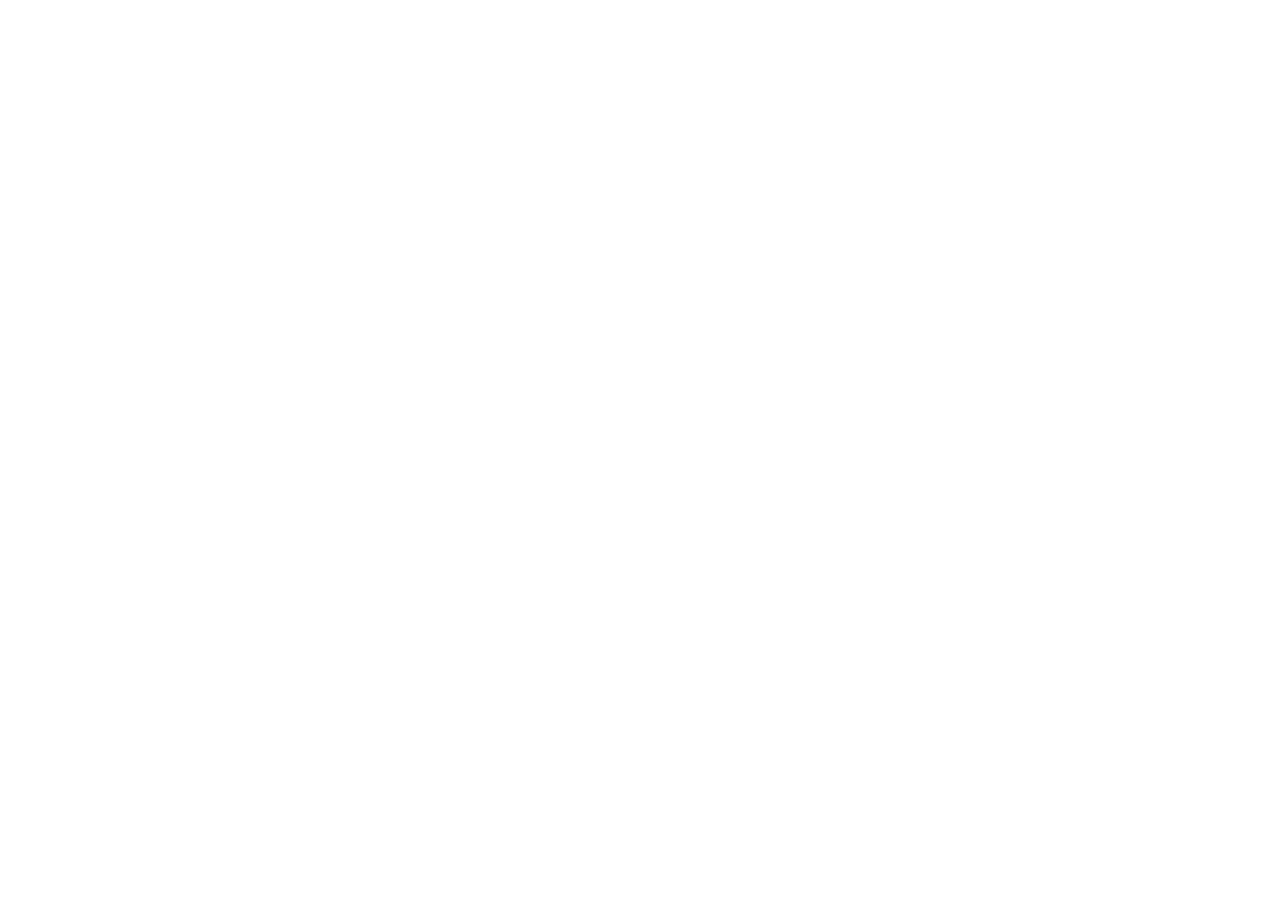
==== about.html @ 555bf5d5 "all files made" ====
<!DOCTYPE html>
<html lang="en">

    <head>
        <meta charset="UTF-8">
        <meta http-equiv="X-UA-Compatible" content="IE=edge">
        <meta name="viewport" content="width=device-width, initial-scale=1.0">
        <title>Tech2etc Ecommerce Tutorial</title>
        <link rel="stylesheet" href="https://pro.fontawesome.com/releases/v5.10.0/css/all.css" />

        <link rel="stylesheet" href="style.css">
    </head>

    <body>

        <script src="script.js"></script>
    </body>

</html>
---- style.css ----
@import url("https://fonts.googleapis.com/css2?family=Spartan:wght@100;200;300;400;500;600;700;800;900&display=swap");
* {
  margin: 0;
  padding: 0;
  box-sizing: border-box;
  font-family: "Spartan", sans-serif;
}

html {
  scroll-behavior: smooth;
}

/* Global Styles */

h1 {
  font-size: 50px;
  line-height: 64px;
  color: #222;
}

h2 {
  font-size: 46px;
  line-height: 54px;
  color: #222;
}

h4 {
  font-size: 20px;
  color: #222;
}

h6 {
  font-weight: 700;
  font-size: 12px;
}

p {
  font-size: 16px;
  color: #465b52;
  margin: 15px 0 20px 0;
}

.section-p1 {
  padding: 40px 80px;
}

.section-m1 {
  margin: 40px 0;
}

body {
  width: 100%;
}
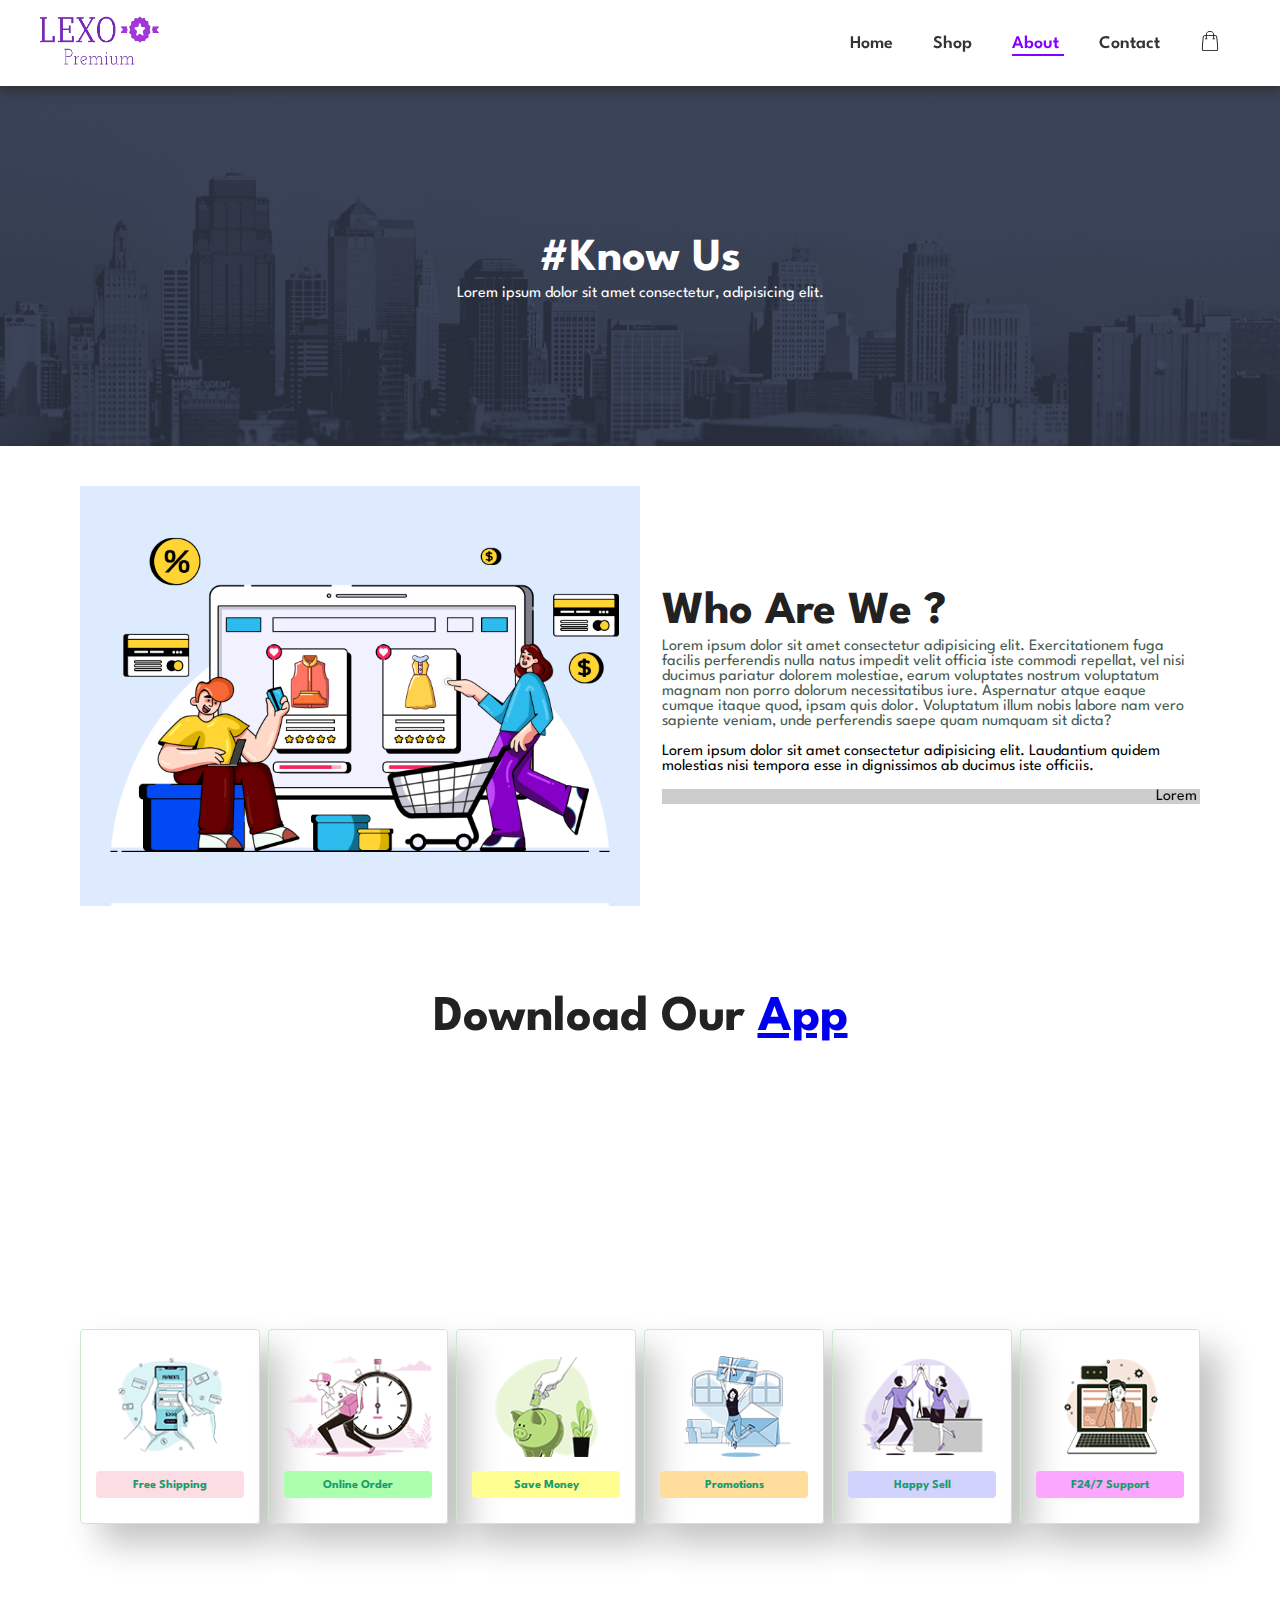
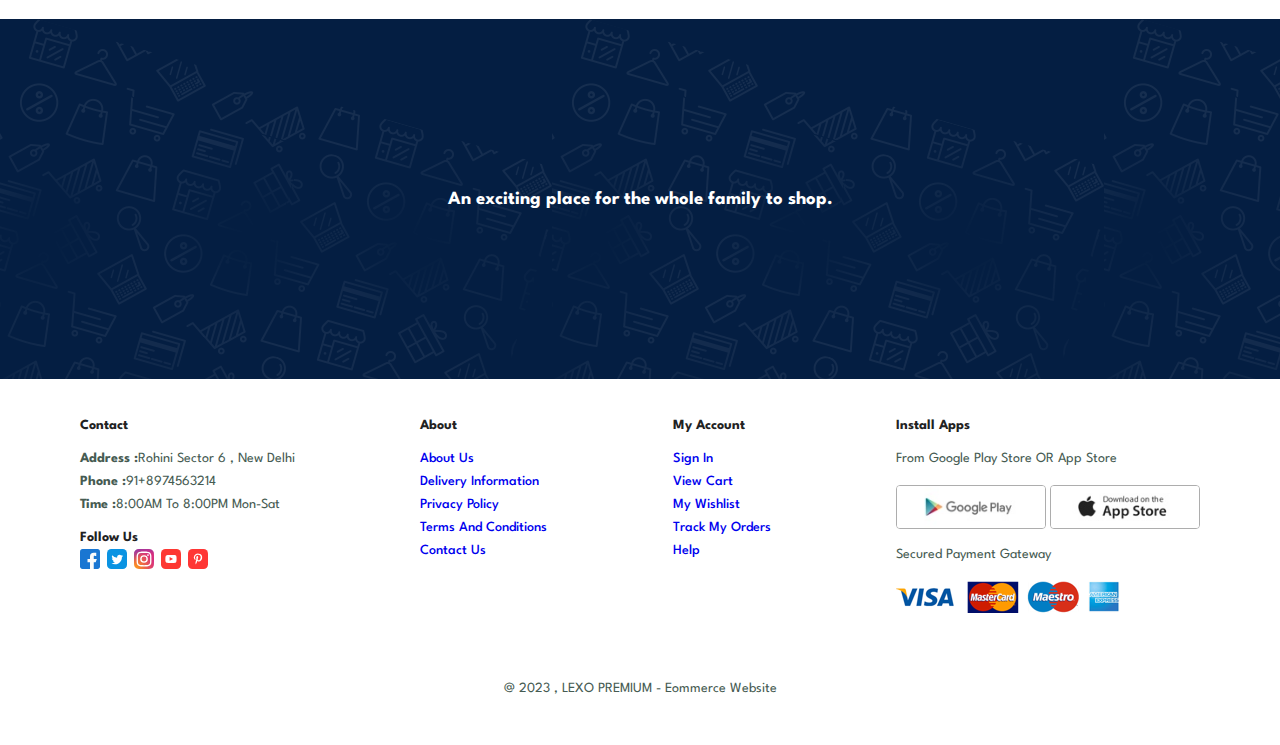
==== commit e90f4ff3: "final commit" ====
--- a/about.html
+++ b/about.html
@@ -1,19 +1,152 @@
 <!DOCTYPE html>
 <html lang="en">
 
-    <head>
-        <meta charset="UTF-8">
-        <meta http-equiv="X-UA-Compatible" content="IE=edge">
-        <meta name="viewport" content="width=device-width, initial-scale=1.0">
-        <title>Tech2etc Ecommerce Tutorial</title>
-        <link rel="stylesheet" href="https://pro.fontawesome.com/releases/v5.10.0/css/all.css" />
+<head>
+    <meta charset="UTF-8">
+    
+    <meta name="viewport" content="width=device-width, initial-scale=1.0">
+    <title>Ayush Ecommerce Website</title>
+    <link rel="stylesheet" href="style.css">
+    <link rel="stylesheet" href="responsive.css" class="">
+</head>
 
-        <link rel="stylesheet" href="style.css">
-    </head>
+<body>
+    <section id="header">
+        <a href="#"><img width="120px" height="50px" src="img/logo.png" alt="logo" class="logo"></a>
+        <div>
+            <ul id="navbar">
+                <li><a  href="index.html">Home</a></li>
+                <li><a  href="shop.html">Shop</a></li>
+                
+                <li><a class="active" href="about.html">About</a></li>
+                <li><a href="contact.html">Contact</a></li>
+                <li><a href="cart.html"> <img src="svg/shopping_bag.svg" alt="" id="lg-bag"></a></li>
+                <img src="svg/ham-close.svg" alt="" id="ham-close" > 
+            </ul>
+        </div>
+        <div id="mobile">
+            <a href="cart.html"> <img src="svg/shopping_bag.svg" alt="" id=""></a>
+            <img src="svg/hamburgur.svg" alt="" id="hamburgur">
+        </div>
+    </section>
 
-    <body>
+    <section id="about-header" class="about-header">
+        <div class="aboutheader">
+            <h2>#Know Us</h2>
+            <p>Lorem ipsum dolor sit amet consectetur, adipisicing elit. </p>
+        </div>
+       
+        
+    </section>
 
-        <script src="script.js"></script>
-    </body>
+   
+    <section id="about-head" class="section-p1">
+        <img src="img/about/a6.jpg" alt="" class="">
+        <div class="">
+            <h2>Who Are We ?</h2>
+            <p>Lorem ipsum dolor sit amet consectetur adipisicing elit. Exercitationem fuga facilis perferendis nulla natus impedit velit officia iste commodi repellat, vel nisi ducimus pariatur dolorem molestiae, earum voluptates nostrum voluptatum magnam non porro dolorum necessitatibus iure. Aspernatur atque eaque cumque itaque quod, ipsam quis dolor. Voluptatum illum nobis labore nam vero sapiente veniam, unde perferendis saepe quam numquam sit dicta?</p>
+            <br>
+            <abbr>Lorem ipsum dolor sit amet consectetur adipisicing elit. Laudantium quidem molestias nisi tempora esse in dignissimos ab ducimus iste officiis.</abbr>
+            <br><br>
+            <marquee bgcolor="#ccc" loop="-1" scrollamount="5" width="100%">Lorem ipsum dolor sit amet consectetur adipisicing elit. Ab quis maiores dolorem non aliquid voluptatem assumenda rerum ipsam ad aliquam?</marquee>
+        </div>
+    </section>
+
+    <section id="about-app" class="section-p1">
+        <h1>Download Our <a href="#" class="">App</a></h1>
+        <div class="video">
+            <video autoplay muted loop src="img/about/1.mp4"></video>
+        </div>
+    </section>
+
+    <section id="feature" class="section-p1">
+        <div class="fe-box">
+            <img src="img/features/f1.png" alt="" class="">
+            <h6>Free Shipping</h6>
+        </div>
+        <div class="fe-box">
+            <img src="img/features/f2.png" alt="" class="">
+            <h6>Online Order</h6>
+        </div>
+        <div class="fe-box">
+            <img src="img/features/f3.png" alt="" class="">
+            <h6>Save Money</h6>
+        </div>
+        <div class="fe-box">
+            <img src="img/features/f4.png" alt="" class="">
+            <h6>Promotions</h6>
+        </div>
+        <div class="fe-box">
+            <img src="img/features/f5.png" alt="" class="">
+            <h6>Happy Sell</h6>
+        </div>
+        <div class="fe-box">
+            <img src="img/features/f6.png" alt="" class="">
+            <h6>F24/7 Support</h6>
+        </div>
+    </section>
+    
+
+    <section id="footbanner">
+        <h3>An exciting place for the whole family to shop.</h3>
+    </section>
+
+    <footer class="section-p1">
+        <div class="col">
+            <!-- <img src="img/logo.png" alt="" class=""> -->
+            <h4>Contact</h4>
+            <P><strong>Address :</strong>Rohini Sector 6 , New Delhi </P>
+            <p><strong>Phone :</strong>91+8974563214</p>
+            <p><strong>Time :</strong>8:00AM To 8:00PM Mon-Sat</p>
+            <div class="follow">
+                <h4>Follow Us</h4>
+                <div class="icon">
+                    <a href="#" class=""><img src="svg/facebook.svg" alt="" class=""></a>
+                    <a href="" class=""><img src="svg/twitter.svg" alt="" class=""></a>
+                    <a href="" class=""><img src="svg/instagram.svg" alt="" class=""></a>
+                    <a href="" class=""><img src="svg/youtube.svg" alt="" class=""></a>
+                    <a href="" class=""><img src="svg/pintrest.svg" alt="" class=""></a>
+                </div>
+            </div>
+        </div>
+
+        <div class="col">
+            <h4>About</h4>
+            <a href="#" class="">About Us</a>
+            <a href="#" class="">Delivery Information</a>
+            <a href="#" class="">Privacy Policy</a>
+            <a href="#" class="">Terms And Conditions</a>
+            <a href="#" class="">Contact Us</a>
+        </div>
+
+        <div class="col">
+            <h4>My Account</h4>
+            <a href="#" class="">Sign In</a>
+            <a href="#" class="">View Cart</a>
+            <a href="#" class="">My Wishlist</a>
+            <a href="#" class="">Track My Orders</a>
+            <a href="#" class="">Help</a>
+        </div>
+
+        <div class="col install">
+            <h4>Install Apps</h4>
+            <p>From Google Play Store OR App Store</p>
+            <div class="row">
+                <img src="img/pay/play.jpg" alt="" class="">
+                <img src="img/pay/app.jpg" alt="" class="">
+            </div>
+            <div class="">
+                <p>Secured Payment Gateway</p>
+                <img src="img/pay/pay.png" alt="" class="">
+            </div>
+        </div>
+
+        <div class="copyright">
+            <p>@ 2023 , LEXO PREMIUM - Eommerce Website</p>
+        </div>
+        
+    </footer>
+    <script type="module" src="script.js"></script>
+</body>
 
 </html>--- a/style.css
+++ b/style.css
@@ -1,11 +1,13 @@
 @import url("https://fonts.googleapis.com/css2?family=Spartan:wght@100;200;300;400;500;600;700;800;900&display=swap");
+
 * {
   margin: 0;
   padding: 0;
   box-sizing: border-box;
+  
   font-family: "Spartan", sans-serif;
 }
-
+ 
 html {
   scroll-behavior: smooth;
 }
@@ -37,7 +39,7 @@
 p {
   font-size: 16px;
   color: #465b52;
-  margin: 15px 0 20px 0;
+  
 }
 
 .section-p1 {
@@ -47,7 +49,711 @@
 .section-m1 {
   margin: 40px 0;
 }
-
+button.normal{
+  font-size: 16px;
+  font-weight: 600;
+  padding:15px 30px;
+  color:#000;
+  background-color: #fff;
+  border-radius: 4px;
+    cursor: pointer;
+    border:none;
+    outline:none;
+    transition: 0.2 ease;
+}
+button.white{
+  font-size: 13px;
+  font-weight: 600;
+  padding:11px 18px;
+  color:#fff;
+  background-color: transparent;
+  border-radius: 4px;
+    cursor: pointer;
+    border:1px solid white;
+    outline:none;
+    transition: 0.2 ease;
+}
 body {
   width: 100%;
-}
+  
+}
+#mobile{
+  display:none;
+  align-items: center;
+ 
+}
+/*header start*/
+#header {
+  display: flex;
+  justify-content: space-between;
+  align-items: center;
+  padding: 16px 40px;
+  background-color: rgb(255, 255, 255);
+  box-shadow: 0px 5px 10px rgb(49, 49, 49);
+
+
+  position: sticky;
+  top: 0;
+  width: 100%;
+  z-index: 1000;
+}
+
+#navbar li {
+  list-style: none;
+  padding: 0 20px;
+  position: relative;
+
+}
+#navbar #ham-close{
+  display:none;
+}
+
+#navbar {
+  display: flex;
+  justify-content: space-between;
+  align-items: center;
+
+}
+
+#navbar li a {
+  text-decoration: none;
+  font-size: 18px;
+  font-weight: 600;
+  color: #343434;
+}
+
+#navbar li a:hover,
+#navbar li a.active {
+  color: rgb(132, 0, 255);
+  transition: 0.3s ease;
+}
+
+#navbar li a.active::after,
+#navbar li a:hover::after {
+  content: "";
+  width: 60%;
+  height: 2px;
+  background-color: rgb(132, 0, 255);
+  position: absolute;
+  bottom: -4px;
+  left: 20px;
+}
+
+#hero {
+  background-image: url("img/yo.jpg");
+  background-repeat: no-repeat;
+  height: 90vh;
+  width: 100%;
+  background-position: top 20% right 0%;
+  background-size: cover;
+  padding: 40px 80px;
+  display: flex;
+  flex-direction: column;
+  align-items: flex-start;
+  justify-content: center;
+}
+
+#hero h4 {
+  padding-bottom: 15px;
+}
+
+#hero h2 {
+  color: rgb(23, 155, 111);
+}
+
+#hero button {
+  background-image: url("img/button.png");
+  background-color: transparent;
+  color: rgb(23, 155, 111)rgb(23, 155, 111);
+  border: 0;
+  padding: 14px 80px 14px 65px;
+  background-repeat: no-repeat;
+  cursor: pointer;
+  font-weight: 700;
+  font-size: 15px;
+}
+
+#feature {
+  display: flex;
+  align-items: center;
+  justify-content: space-between;
+  flex-wrap: wrap;
+}
+
+#feature .fe-box {
+  width: 180px;
+  text-align: center;
+  padding: 25px 15px;
+  box-shadow: 20px 20px 34px rgba(0, 0, 0, 0.238);
+  border: 1px solid #cce7d0;
+  border-radius: 4px;
+  margin: 15px 0;
+}
+
+#feature .fe-box:hover {
+  box-shadow: 20px 20px 24px rgba(0, 0, 0, 0.395);
+}
+
+#feature .fe-box h6 {
+  padding: 9px 8px 6px 8px;
+  line-height: 1;
+  border-radius: 4px;
+  color: rgb(23, 155, 111);
+  background-color: #fddde4;
+}
+
+#feature .fe-box img {
+  width: 100%;
+  margin-bottom: 10px;
+}
+
+#feature .fe-box:nth-child(2) h6 {
+  background-color: rgb(172, 255, 172);
+}
+
+#feature .fe-box:nth-child(3) h6 {
+  background-color: rgb(255, 255, 145);
+}
+
+#feature .fe-box:nth-child(4) h6 {
+  background-color: rgb(255, 221, 157);
+}
+
+#feature .fe-box:nth-child(5) h6 {
+  background-color: rgb(210, 210, 255);
+}
+
+#feature .fe-box:nth-child(6) h6 {
+  background-color: rgb(251, 167, 255);
+}
+
+#product1 {
+  text-align: center;
+}
+#product1 .pro-container{
+  display: flex;
+  justify-content: space-between;
+  flex-wrap: wrap;
+  gap:10px;
+  margin-top:10px;
+}
+
+#product1 .pro {
+  width: 20%;
+  min-width: 250px;
+  padding: 10px 12px;
+  border-radius: 15px;
+  cursor: pointer;
+  border: 1px solid blue;
+  box-shadow: 20px 20px 30px rgba(0, 0, 0, 0.235);
+  margin:15px 0;
+  transition: .2s ease;
+  position:relative;
+}
+
+#product1 .pro:hover {
+  box-shadow: 20px 20px 30px rgba(0, 0, 0, 0.458);
+  transform: scale(1.01);
+}
+#product1 .pro>img {
+  width: 100%;
+  border-radius: 15px;
+}
+#product1 .pro .des{
+  text-align: start;
+  padding:10px 0;
+}
+#product1 .pro .des span{
+  font-size: 12px;
+  color: #606063
+}
+#product1 .pro .des h5{
+  font-size: 14px;
+  padding-top:7px;
+  color:#1a1a1a;
+}
+#product1 .pro .des h4{
+  padding-top:7px;
+  font-weight:700;
+  font-size:16px;
+  color:#088178;
+}
+#product1 .pro .cart{
+  color:green;
+  position:absolute;
+  bottom:5px;
+  right:0px;
+}
+
+
+
+
+
+
+#banner{
+  display:flex;
+  flex-direction:column;
+  justify-content: center;
+  align-items: center;
+  text-align: center;
+  background-image: url("img/banner/b2.jpg");
+  width: 100%;
+  background-position: center;
+  background-size: cover;
+  height:40vh;
+}
+#banner h4{
+  color:white;
+  font-size: 16px;
+}
+#banner h2 span {
+  color:white;
+  color:red;
+}
+#banner h2{
+  color:white;
+  font-size: 30px;
+  padding:10px 0;
+}
+#banner button:hover{
+  background-color:#088178;
+  color: white;
+}
+#sm-banner{
+  display: flex;
+  justify-content: space-between;
+  flex-wrap: wrap;
+}
+#sm-banner .banner-box{
+  display:flex;
+  flex-direction:column;
+  justify-content: center;
+  align-items: flex-start;
+  padding: 30px;
+  background-image: url("img/banner/b17.jpg");
+  min-width: 580px;
+  background-position: center;
+  background-size: cover;
+  height:50vh;
+}
+#sm-banner .banner-box2{
+  background-image: url("img/banner/b10.jpg");
+}
+#sm-banner h4{
+  color:#fff;
+  font-size: 22px;
+  font-weight: 400;
+}
+#sm-banner h2{
+  color:#fff;
+  font-size: 28px;
+  font-weight: 800;
+}
+#sm-banner span{
+  color:#fff;
+  font-size: 14px;
+  font-weight: 500;
+  padding-bottom: 15px;
+}
+#sm-banner .banner-box:hover button{
+  background-color: #088178;
+  border:1px solid #088178;
+}
+#banner3{
+  display: flex;
+  justify-content: space-between;
+  flex-wrap:wrap;
+  padding: 0 80px;
+}
+#banner3 .banner-box{
+  display:flex;
+  flex-direction:column;
+  justify-content: center;
+  align-items: flex-start;
+  padding: 20px;
+  background-image: url("img/banner/b7.jpg");
+  min-width: 30%;
+  background-position: center;
+  background-size: cover;
+  height:30vh;
+  margin-bottom:20px;
+}
+#banner3 .banner-box2{
+  background-image: url("img/banner/b4.jpg");
+}
+#banner3 .banner-box3{
+  background-image: url("img/banner/b18.jpg");
+}
+#banner3 h2{
+  color:#fff;
+  font-size: 22px;
+  font-weight: 900;
+}
+#banner3 h3{
+  color:#fff;
+  font-size: 15px;
+  font-weight: 800;
+}
+#footbanner{
+  margin-top:40px;
+  background-image: url("img/banner/b14.png");
+  width:100%;
+  height:40vh;
+  background-color: #041e42;
+  display :flex;
+  align-items: center;
+  justify-content: center;
+}
+#footbanner h3{
+  color:white;
+  
+ 
+}
+footer{
+  display:flex;
+  justify-content: space-between;
+  flex-wrap: wrap;
+}
+footer .install .row img{
+  border:1px solid rgb(173, 173, 173);
+  width:150px;
+  border-radius: 4px;
+}
+footer .install  img{
+  margin:10px 0 15px 0;
+}
+footer .col{
+  display:flex;
+  flex-direction: column;
+  align-items: flex-start;
+  margin-bottom: 50px;
+}
+footer .col .follow{
+  margin:10px 0;
+}
+footer .col .follow .icon{
+  display:flex;
+  gap:7%;
+}
+footer .col .follow .icon a img:hover{
+  transform: scale(1.2);
+  
+}
+footer .col .follow h4{
+  padding-bottom: 5px;
+}
+footer h4{
+  font-size: 14px;
+  padding-bottom: 20px;
+}
+footer p{
+  font-size: 14px;
+  padding-bottom: 10px;
+}
+footer a{
+  font-size: 14px;
+  padding-bottom: 10px;
+  text-decoration: none;
+  font-weight: 500;
+  
+}
+footer a:hover{
+  color:#7e00fc;
+  transform: scale(1.01);
+
+}
+footer .copyright{
+  width:100%;
+  text-align: center;
+}
+
+
+
+
+
+/* shop page */
+#page-header{
+  background-image: url("img/banner/b1.jpg");
+  height:40vh;
+  width:100%;
+  background-size: cover;
+  display:flex;
+  justify-content: center;
+  text-align:center ;
+  flex-direction: column;
+  padding: 14px;
+  gap:10px;
+}
+#page-header h2,#page-header p{
+ color:white;
+}
+#pagination{
+  display: flex;
+  text-align: center;
+  align-items: center;
+  justify-content: center;
+  gap:1%
+}
+  #pagination a{
+    background-color: #088178;
+    text-decoration: none;
+    font-weight: 600;
+    padding: 15px 20px;
+    color: white;
+    border-radius: 5px;
+  }
+  #pagination a:hover{
+    transform: scale(1.06);
+  }
+  #prodetails{
+    display:flex;
+    margin-top: 50px;
+  }
+
+  #prodetails .single-pro-image{
+    width:40%;
+    margin-right: 50px;
+  }
+  #prodetails .small-img-group{
+    display:flex;
+    justify-content: space-between;
+    
+  }
+  #prodetails .small-img-col{
+    flex-basis: 24%;
+    cursor: pointer;
+  }
+  #prodetails .single-pro-details{
+     padding-top: 30px;
+     width: 50%;
+
+  }
+  #prodetails .single-pro-details h4{
+    padding: 40px 0 20px 0;
+  }
+  #prodetails .single-pro-details h2{
+    font-size: 26px;
+  }
+  #prodetails .single-pro-details select{
+    display: block;
+    padding: 5px 10px;
+    margin-bottom: 10px;
+    border-radius: 4px;
+  }
+  #prodetails .single-pro-details input:focus{
+    outline:none;
+  }
+  #prodetails .single-pro-details input{
+    width:50px;
+    height: 47px;
+    padding-left: 10px;
+    margin-right: 10px;
+    font-size: 16px;
+  }
+  #prodetails .single-pro-details button{
+    background-color:#088178;
+    color: white;
+  }
+  #prodetails .single-pro-details span{
+    line-height: 25px;
+  }
+
+
+
+  /* about page */
+
+  #about-header{
+    background-image: url("img/about/banner.png");
+    height:40vh;
+    width:100%;
+    background-size: cover;
+    display:flex;
+    justify-content: center;
+    text-align:center ;
+    flex-direction: column;
+    padding: 14px;
+    gap:10px;
+  }
+  #about-header h2,#about-header p{
+    color:white;
+   }
+   #about-head{
+    display: flex;
+    align-items: center;
+    gap:2%;
+   }
+  
+   #about-head img{
+    width:50%;
+   }
+  #about-app{
+    text-align: center;
+     
+  }
+  #about-app .video{
+    width: 70%;
+    height: 80%;
+    margin: 30px auto 0 auto;
+  }
+  #about-app .video video{
+    width: 100%;
+    height: 100%;
+    border-radius: 20px;
+  }
+   
+/* contact page */
+#contact-details .map{
+  width: 55%;
+  height:400px;
+}
+#contact-details .map iframe{
+  width: 100%;
+  height:100%;
+}
+
+.details{
+  display:flex;
+  align-items: center;
+  justify-content: space-between;
+  margin-bottom: 10px;
+}
+.details li{
+  display:flex;
+  gap:3px;
+  margin-bottom: 15px;
+  
+}
+.details h3{
+  margin-top: 10px;
+  margin-bottom: 20px;
+}
+
+#form-details form{
+  width: 100%;
+  display: flex;
+  flex-direction: column;
+  align-items: flex-start;
+}
+#form-details form input{
+ width: 100%;
+ padding: 12px 15px;
+ outline: none;
+ margin-bottom: 20px;
+ border:1px solid rgb(228, 228, 228)
+}
+
+#form-details form textarea{
+ width: 100%;
+ padding: 12px 15px;
+ outline: none;
+ margin-bottom: 20px;
+ border:1px solid rgb(228, 228, 228)
+}
+#form-details form button {
+  background-color:#00d061;
+  color: white;
+}
+#form-details form button:hover{
+  scale:1.02;
+}
+
+/* cart */
+
+
+#cart{
+  overflow-x: auto;
+}
+#cart table{
+  width:100%;
+  border-collapse: collapse;
+  table-layout: fixed;
+  white-space: nowrap;
+}
+#cart table td:nth-child(1){
+  width: 100px;
+  text-align: center;
+}
+#cart table td:nth-child(2){
+  width: 150px;
+  text-align: center;
+}
+#cart table td:nth-child(3){
+  width: 250px;
+  text-align: center;
+}
+#cart table td:nth-child(4){
+  width: 150px;
+  text-align: center;
+}
+#cart table td:nth-child(5){
+  width: 150px;
+  text-align: center;
+}
+#cart table td:nth-child(6){
+  width: 150px;
+  text-align: center;
+}
+#cart table td:nth-child(5) input{
+  width: 70px;
+  padding: 10px 5px 10px 15px;
+}
+#cart table thead{
+  border: 1px solid rgb(205, 205, 205);
+  border-left:none ;
+  border-right:none ;
+}
+#cart table thead td{
+  font-weight: 700;
+  text-transform: uppercase;
+  font-style: 13px;
+  padding: 18px 0;
+}
+#cart table tbody tr td{
+  padding-top: 15px;
+}
+#cart table tbody td{
+  font-size: 13px;
+}
+
+#cart-add{
+  display: flex;
+  flex-wrap: wrap;
+  justify-content: space-between;
+}
+#coupon{
+  width: 50%;
+  margin-bottom: 30px;
+}
+#coupon h3,#subtotal h3{
+  margin-bottom: 15px;
+}
+#coupon input{
+  padding: 10px 20px;
+  outline: none;
+  width: 60%;
+  margin-right: 10px;
+  border: 1px solid rgb(180, 180, 180);
+}
+#coupon button , #subtotal button{
+  background-color: #00d061;
+  color:white;
+  padding:12px 20px;
+}
+#subtotal{
+  width: 50%;
+    margin-bottom: 30px;
+    border: 1px solid rgb(175, 174, 174);
+    padding: 30px;
+}
+#subtotal table{
+  border-collapse: collapse;
+  width: 100%;
+  margin-bottom: 20px;
+
+}
+#subtotal table td{
+  width: 50%;
+  border: 1px solid rgb(175, 174, 174);
+  padding: 10px;
+  font-size: 13px;
+}--- a/responsive.css
+++ b/responsive.css
@@ -0,0 +1,266 @@
+/* @media screen and (max-width:710px){
+    body{
+        width:119%;
+    }
+}
+@media screen and (max-width:590px){
+    body{
+        width:124%;
+    }
+}
+@media screen and (max-width:565px){
+    body{
+        width:128%;
+    }
+}
+@media screen and (max-width:550px){
+    body{
+        width:128%;
+    }
+} */
+
+@media screen and (max-width:1322px) {
+    #sm-banner {
+        gap:20px;
+    }
+    #sm-banner .banner-box {
+
+        min-width: 100%;
+        
+    }
+    #banner3 .banner-box {
+        
+        width: 30%;
+        
+    }
+}
+
+@media screen and (max-width:1000px) {
+    #sm-banner .banner-box {
+
+        min-width: 100%;
+        
+    }
+    #banner3 .banner-box {
+        width: 28%;
+    }
+}
+@media screen and (max-width:800px) {
+    .section-p1 {
+        padding: 40px 40px;
+    }
+    
+    #hero {
+        background-image: url("img/bgg1.jpg");
+        height: 70vh;
+    }
+
+    #navbar {
+        display: flex;
+        flex-direction: column;
+        justify-content: flex-start;
+        align-items: flex-start;
+        position: fixed;
+        top: 0;
+        right: -300px;
+        height: 100vh;
+        width: 300px;
+        background-color: #e3e6f3;
+        padding: 80px 0 0 10px;
+        transition: 0.3s ease;
+    }
+
+    #navbar #ham-close {
+        display: flex;
+        position: absolute;
+        top: 25px;
+        left: 25px;
+    }
+    #navbar #lg-bag{
+        display:none;
+      }
+
+    #navbar.active {
+        right: 0px;
+    }
+
+    #navbar li {
+        margin-bottom: 25px;
+    }
+
+    #mobile {
+        display: flex;
+        align-items: center;
+        gap: 10px;
+    }
+
+    #feature {
+         
+        justify-content: center;
+         
+    }
+    #feature .fe-box {
+       
+        margin: 15px 15px;
+        
+      }
+      #product1 .pro-container{      
+        justify-content: center;       
+      }
+      #product1 .pro {
+        margin:15px ;
+      }
+      #banner{
+        height:20vh;
+      }
+      #sm-banner{
+        gap:20px;
+      
+      }
+      #sm-banner .banner-box{
+        min-width:100%;       
+        height:30vh;
+      
+      }
+      #banner3 {
+        
+        padding: 0 40px;
+    }
+    #banner3 .banner-box {
+        width: 28%;
+
+    }
+    #footbanner {
+        height: 30vh;
+       
+    }
+ 
+}
+
+
+
+
+
+@media screen and (max-width:477px) {
+    .section-p1 {
+        padding: 20px;
+    }
+    #header {
+        padding: 10px 30px;      
+    }
+    
+    #hero {    
+        height: 70vh;
+        padding:0 20px;
+    }
+    h2 {
+        font-size: 32px;
+       
+    }
+    h1 {
+        font-size: 35px;
+        
+    }
+    #feature {
+       justify-content: space-between;
+        }
+    #feature .fe-box {
+        width: 155px;
+        box-shadow: 5px 5px 8px rgba(0, 0, 0, 0.238);
+        margin: 0 0 15px 0;
+    }
+    #product1 .pro {
+        width: 100%;
+       
+    }
+    #banner{
+        height: 40vh;
+    }
+    #sm-banner .banner-box {
+       
+        height: 40vh;
+    }
+    #banner3 {
+        padding: 0 20px;
+    }
+    #banner3 .banner-box {
+        width: 100%;
+    }
+    #footbanner {
+        text-align: center;
+    }
+    #footbanner h3 {
+        padding:0 10px;
+    }
+    footer .copyright {
+        width: 100%;
+        text-align: start;
+    }
+
+
+/* shop page */
+    /* single product */
+    #prodetails{
+        flex-direction: column;
+        
+    }
+    #prodetails .single-pro-image {
+        width: 100%;
+        
+    }
+    #prodetails .single-pro-details {
+         
+        width: 100%;
+    }
+
+
+    /* about page */
+    #about-head {
+        display: flex;
+        flex-direction: column;
+        gap: 2%;
+    }
+    #about-head img {
+        width: 100%;
+        height:auto;
+        margin-bottom: 20px;
+    }
+    #about-app .video {
+        width: 100%;
+     
+    }
+
+    /* contact page */
+    .details {
+        display: flex;
+        flex-direction: column;
+        align-items: center;
+        justify-content: space-between;
+        margin-bottom: 10px;
+    }
+    #contact-details .map {
+        width: 100%;
+        
+    }
+    /* cart */
+    #cart-add {
+      
+        flex-direction: column;
+       
+    }
+    #coupon{
+        width: 100%;
+        margin-bottom: 30px;
+    }
+    #subtotal {
+        width: 50%;
+        margin-bottom: 30px;
+        border: 1px solid rgb(175, 174, 174);
+        padding: 10px;
+    }
+    #subtotal {
+        width: 100%;
+       
+    }
+
+}